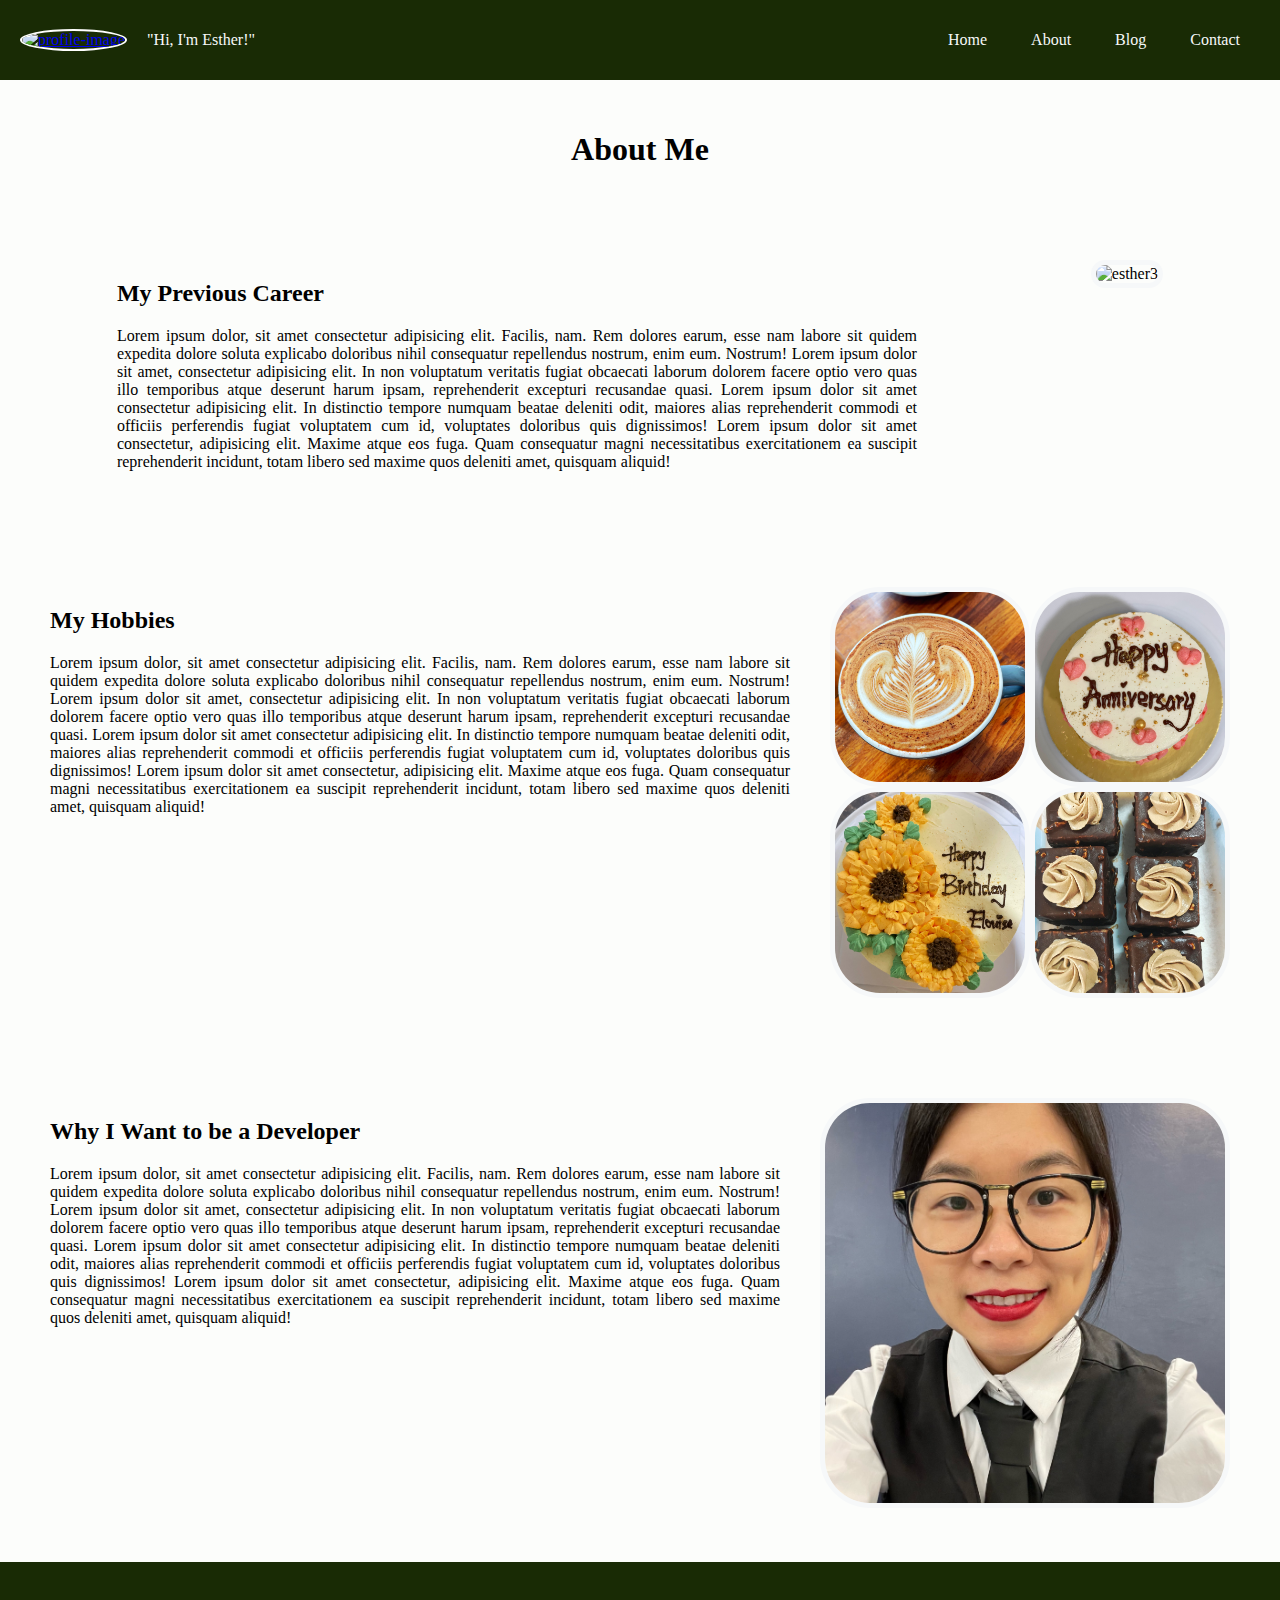
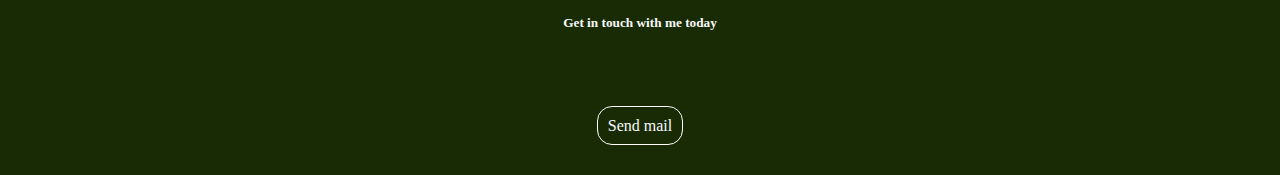
==== pages/about.html @ d545b98c "first commit" ====
<!DOCTYPE html>
<html lang="en">
    <head>
        <meta charset="UTF-8">
        <meta name="viewport" content="width=device-width, initial-scale=1.0">
        <link href="https://cdn.jsdelivr.net/npm/bootstrap@5.2.3/dist/css/bootstrap.min.css" rel="stylesheet" integrity="sha384-rbsA2VBKQhggwzxH7pPCaAqO46MgnOM80zW1RWuH61DGLwZJEdK2Kadq2F9CUG65" crossorigin="anonymous">
        <script src="https://cdn.jsdelivr.net/npm/bootstrap@5.2.3/dist/js/bootstrap.bundle.min.js" integrity="sha384-kenU1KFdBIe4zVF0s0G1M5b4hcpxyD9F7jL+jjXkk+Q2h455rYXK/7HAuoJl+0I4" crossorigin="anonymous"></script>
        <link href="../styles/pages/about.css" rel="stylesheet">
            <!-- Link for fontawesome -->
        <link
        rel="stylesheet"
        href="https://cdnjs.cloudflare.com/ajax/libs/font-awesome/6.4.2/css/all.min.css"
        integrity="sha512-z3gLpd7yknf1YoNbCzqRKc4qyor8gaKU1qmn+CShxbuBusANI9QpRohGBreCFkKxLhei6S9CQXFEbbKuqLg0DA=="
        crossorigin="anonymous"
        referrerpolicy="no-referrer"
        />
        <title>My Portfolio</title>
        <script>
            function toggleNavMenu() {   
                var e = document.getElementById("nav-buttons-root");
                if (e.className === "nav-buttons-root") {
                    e.className = "nav-buttons-root-hide";
                } else {
                    e.className = "nav-buttons-root";
                }
            }  
        </script>
    </head>

    <body>
        <!-- Page Header -->
        <header class="header-root">

            <!-- Graphical Component: Profile image with welcome message -->
            <section class="profile-message">
                <a href="../pages/about.html">
                    <img alt="profile-image" src="../images/esther.JPG" width="auto" height="100%">
                </a>
                <label>
                    "Hi, I'm Esther!"
                </label>
            </section>

            <!-- Text Component: Responsive navigation menu -->
            <nav>
                <div id="nav-buttons-root" class="nav-buttons-root-hide">
                    <a class="nav-button" href="../index.html">Home</a>
                    <a class="nav-button" href="../pages/about.html">About</a>
                    <a class="nav-button" href="../pages/blog.html">Blog</a>
                    <a class="nav-button" href="../pages/contact.html">Contact</a>
                </div>
                <a class="nav-icon" onclick="toggleNavMenu()">
                    <i class="fa fa-bars"></i>
                </a>
            </nav>

        </header>

        <!-- Page Content -->
        <main>   
            <section>
                <div class="heading">
                    <h1>About Me</h1>
                </div>
                <div class="about">

                    <!-- Text Component: Article with Header -->
                    <article>
                        <h2>
                            My Previous Career
                        </h2>
                        <p>
                            Lorem ipsum dolor, sit amet consectetur adipisicing
                            elit. Facilis, nam. Rem dolores earum, esse nam labore
                            sit quidem expedita dolore soluta explicabo doloribus
                            nihil consequatur repellendus nostrum, enim eum.
                            Nostrum! Lorem ipsum dolor sit amet, consectetur
                            adipisicing elit. In non voluptatum veritatis fugiat
                            obcaecati laborum dolorem facere optio vero quas illo
                            temporibus atque deserunt harum ipsam, reprehenderit
                            excepturi recusandae quasi. Lorem ipsum dolor sit amet
                            consectetur adipisicing elit. In distinctio tempore
                            numquam beatae deleniti odit, maiores alias
                            reprehenderit commodi et officiis perferendis fugiat
                            voluptatem cum id, voluptates doloribus quis
                            dignissimos! Lorem ipsum dolor sit amet consectetur,
                            adipisicing elit. Maxime atque eos fuga. Quam
                            consequatur magni necessitatibus exercitationem ea
                            suscipit reprehenderit incidunt, totam libero sed maxime
                            quos deleniti amet, quisquam aliquid!
                        </p>
                    </article>

                    <!-- side image -->
                    <aside>
                        <img src="../images/Esther3.jpg" alt="esther3"/>
                    </aside>
                </div>
                <div class="about">

                    <!-- Text Component: Article with Header -->
                    <article>
                        <h2>
                            My Hobbies
                        </h2>
                        <p>
                            Lorem ipsum dolor, sit amet consectetur adipisicing
                            elit. Facilis, nam. Rem dolores earum, esse nam labore
                            sit quidem expedita dolore soluta explicabo doloribus
                            nihil consequatur repellendus nostrum, enim eum.
                            Nostrum! Lorem ipsum dolor sit amet, consectetur
                            adipisicing elit. In non voluptatum veritatis fugiat
                            obcaecati laborum dolorem facere optio vero quas illo
                            temporibus atque deserunt harum ipsam, reprehenderit
                            excepturi recusandae quasi. Lorem ipsum dolor sit amet
                            consectetur adipisicing elit. In distinctio tempore
                            numquam beatae deleniti odit, maiores alias
                            reprehenderit commodi et officiis perferendis fugiat
                            voluptatem cum id, voluptates doloribus quis
                            dignissimos! Lorem ipsum dolor sit amet consectetur,
                            adipisicing elit. Maxime atque eos fuga. Quam
                            consequatur magni necessitatibus exercitationem ea
                            suscipit reprehenderit incidunt, totam libero sed maxime
                            quos deleniti amet, quisquam aliquid!
                        </p>
                    </article>

                     <!--Graphical Component: Side Image Grid-->
                    <aside>
                        <div class="image-grid-4">
                            <div class="image-grid-row">
                                <img src="../images/coffee.jpg" alt="coffee"/>
                                <img src="../images/anniversary.jpg" alt="anniversary"/>
                            </div>
                            <div class="image-grid-row">
                                <img src="../images/birthday.jpg" alt="birthday"/>
                                <img src="../images/cake.jpg" alt="cake"/>
                            </div>
                        </div>
                    </aside>
                </div>
                <div class="about">

                    <!-- Text Component: Article with Header -->
                    <article>
                        <h2>
                            Why I Want to be a Developer
                        </h2>
                        <p>
                            Lorem ipsum dolor, sit amet consectetur adipisicing
                            elit. Facilis, nam. Rem dolores earum, esse nam labore
                            sit quidem expedita dolore soluta explicabo doloribus
                            nihil consequatur repellendus nostrum, enim eum.
                            Nostrum! Lorem ipsum dolor sit amet, consectetur
                            adipisicing elit. In non voluptatum veritatis fugiat
                            obcaecati laborum dolorem facere optio vero quas illo
                            temporibus atque deserunt harum ipsam, reprehenderit
                            excepturi recusandae quasi. Lorem ipsum dolor sit amet
                            consectetur adipisicing elit. In distinctio tempore
                            numquam beatae deleniti odit, maiores alias
                            reprehenderit commodi et officiis perferendis fugiat
                            voluptatem cum id, voluptates doloribus quis
                            dignissimos! Lorem ipsum dolor sit amet consectetur,
                            adipisicing elit. Maxime atque eos fuga. Quam
                            consequatur magni necessitatibus exercitationem ea
                            suscipit reprehenderit incidunt, totam libero sed maxime
                            quos deleniti amet, quisquam aliquid!
                        </p>
                    </article>

                     <!-- Side image -->
                    <aside>
                        <img src="../images/Esther2.jpg" alt="esther2"/>
                    </aside>
                </div>
            </section>
        </main>
        
        <!-- Page Footer -->
        <footer>

            <!-- Graphical Component: Contact me through social media -->
            <section class="social-media">
                <h5>Get in touch with me today</h5>
                <div class="social-contacts-container">
                    <a href="https://www.facebook.com" target="_blank">
                        <i class="fa-brands fa-facebook"></i>
                    </a>
                    <a href="https://www.github.com" target="_blank">
                        <i class="fa-brands fa-github"></i>
                    </a>
                    <a href="https://www.linkedin.com" target="_blank">
                        <i class="fa-brands fa-linkedin"></i>
                    </a>
                </div>
            </section>

            <!-- Text Component: Send mail button -->
            <section class="footer-contact">
                <a href="mailto: 15076@coderacademy.edu.au">
                    Send mail
                    <i class="fa-regular fa-paper-plane"></i>              
                </a>
            </section>
        </footer>
    </body>
</html>
---- styles/pages/about.css ----
.header-root {
  color: rgb(246, 248, 249);
  background: rgb(25, 43, 5);
  display: flex;
  justify-content: space-between;
  align-items: center;
  overflow: hidden;
  height: 80px;
  padding: 0px 20px 0px 20px;
}
.header-root .profile-message {
  display: flex;
  justify-content: center;
}
.header-root .profile-message img {
  border: 2px solid white;
  border-radius: 100%;
  height: 50px;
  width: 50px;
}
.header-root .profile-message img:hover {
  transform: scale(1.2);
  border: 2px solid pink;
  cursor: pointer;
}
.header-root .profile-message label {
  padding-left: 20px;
  display: flex;
  align-items: center;
}
.header-root nav .nav-button {
  all: unset;
  padding: 20px 20px 20px 20px;
}
.header-root nav .nav-button:hover {
  color: pink;
  cursor: pointer;
}
.header-root nav .nav-icon {
  display: none;
}
@media only screen and (max-width: 1080px) {
  .header-root nav .nav-icon {
    display: block;
    margin: 0px 10px 0px 0px;
    font-size: 40px;
    color: rgb(246, 248, 249);
  }
  .header-root nav .nav-icon:hover {
    cursor: pointer;
    color: pink;
  }
  .header-root nav .nav-buttons-root {
    background-color: rgb(244, 250, 244);
    color: rgb(25, 43, 5);
    position: absolute;
    right: 30px;
    top: 90px;
    display: flex;
    flex-direction: column;
    width: 60%;
    max-width: 200px;
    border: 2px solid rgb(25, 43, 5);
    border-radius: 5px;
  }
  .header-root nav .nav-buttons-root-hide {
    display: none;
  }
}

footer {
  background-color: rgb(25, 43, 5);
  color: rgb(246, 248, 249);
  padding: 30px 10px 40px 10px;
  text-align: center;
  display: flex;
  flex-direction: column;
  align-items: center;
}
footer .social-media {
  display: flex;
  flex-direction: column;
  margin-bottom: 30px;
}
footer .social-media a {
  all: unset;
  cursor: default;
}
footer .social-media a i {
  color: rgb(246, 248, 249);
  font-size: 30px;
  padding: 10px;
  margin: 10px;
  cursor: pointer;
}
footer .footer-contact a {
  all: unset;
  border: 1px solid white;
  padding: 10px;
  color: rgb(246, 248, 249);
  text-decoration: none;
  border-radius: 15px;
  cursor: pointer;
}
footer .footer-contact a i {
  color: rgb(246, 248, 249);
  font-size: 15px;
}
@media screen and (min-width: 1080px) {
  footer footer .social-media {
    width: 40%;
    margin-left: auto;
    margin-right: auto;
  }
}

body {
  margin: 0;
  background-color: rgb(252, 253, 251);
  min-height: 100vh;
  display: flex;
  flex-direction: column;
  justify-content: space-between;
}

main {
  flex-wrap: wrap;
}
main section {
  display: flex;
  flex-direction: column;
}
main section .heading {
  display: flex;
  justify-content: center;
  padding: 30px 0px 20px 0px;
  text-align: center;
  margin: 0;
}
main section .about {
  display: flex;
  justify-content: space-around;
  text-align: left;
  padding: 50px;
}
@media screen and (max-width: 1080px) {
  main section .about {
    flex-direction: column;
    align-items: center;
    text-align: center;
    padding: 0px 30px 80px 30px;
  }
}
main section .about article {
  max-width: 800px;
  text-align: justify;
  padding: 0px 40px 0px 0px;
}
@media screen and (max-width: 1080px) {
  main section .about article {
    flex-direction: column;
    align-items: center;
    text-align: justify;
    -moz-text-align-last: center;
         text-align-last: center;
    padding: 0px;
  }
  main section .about article h2 {
    text-align: center;
  }
}
main section .about aside img {
  max-width: 400px;
  width: 90vw;
  border: 5px solid rgb(246, 248, 249);
  border-radius: 50px;
  overflow: hidden;
}
main section .about aside .image-grid-4 {
  max-width: 400px;
  width: 90vw;
}
main section .about aside .image-grid-4 img {
  border: 5px solid rgb(246, 248, 249);
  border-radius: 50px;
  overflow: hidden;
}
main section .about aside .image-grid-row {
  display: flex;
}/*# sourceMappingURL=about.css.map */
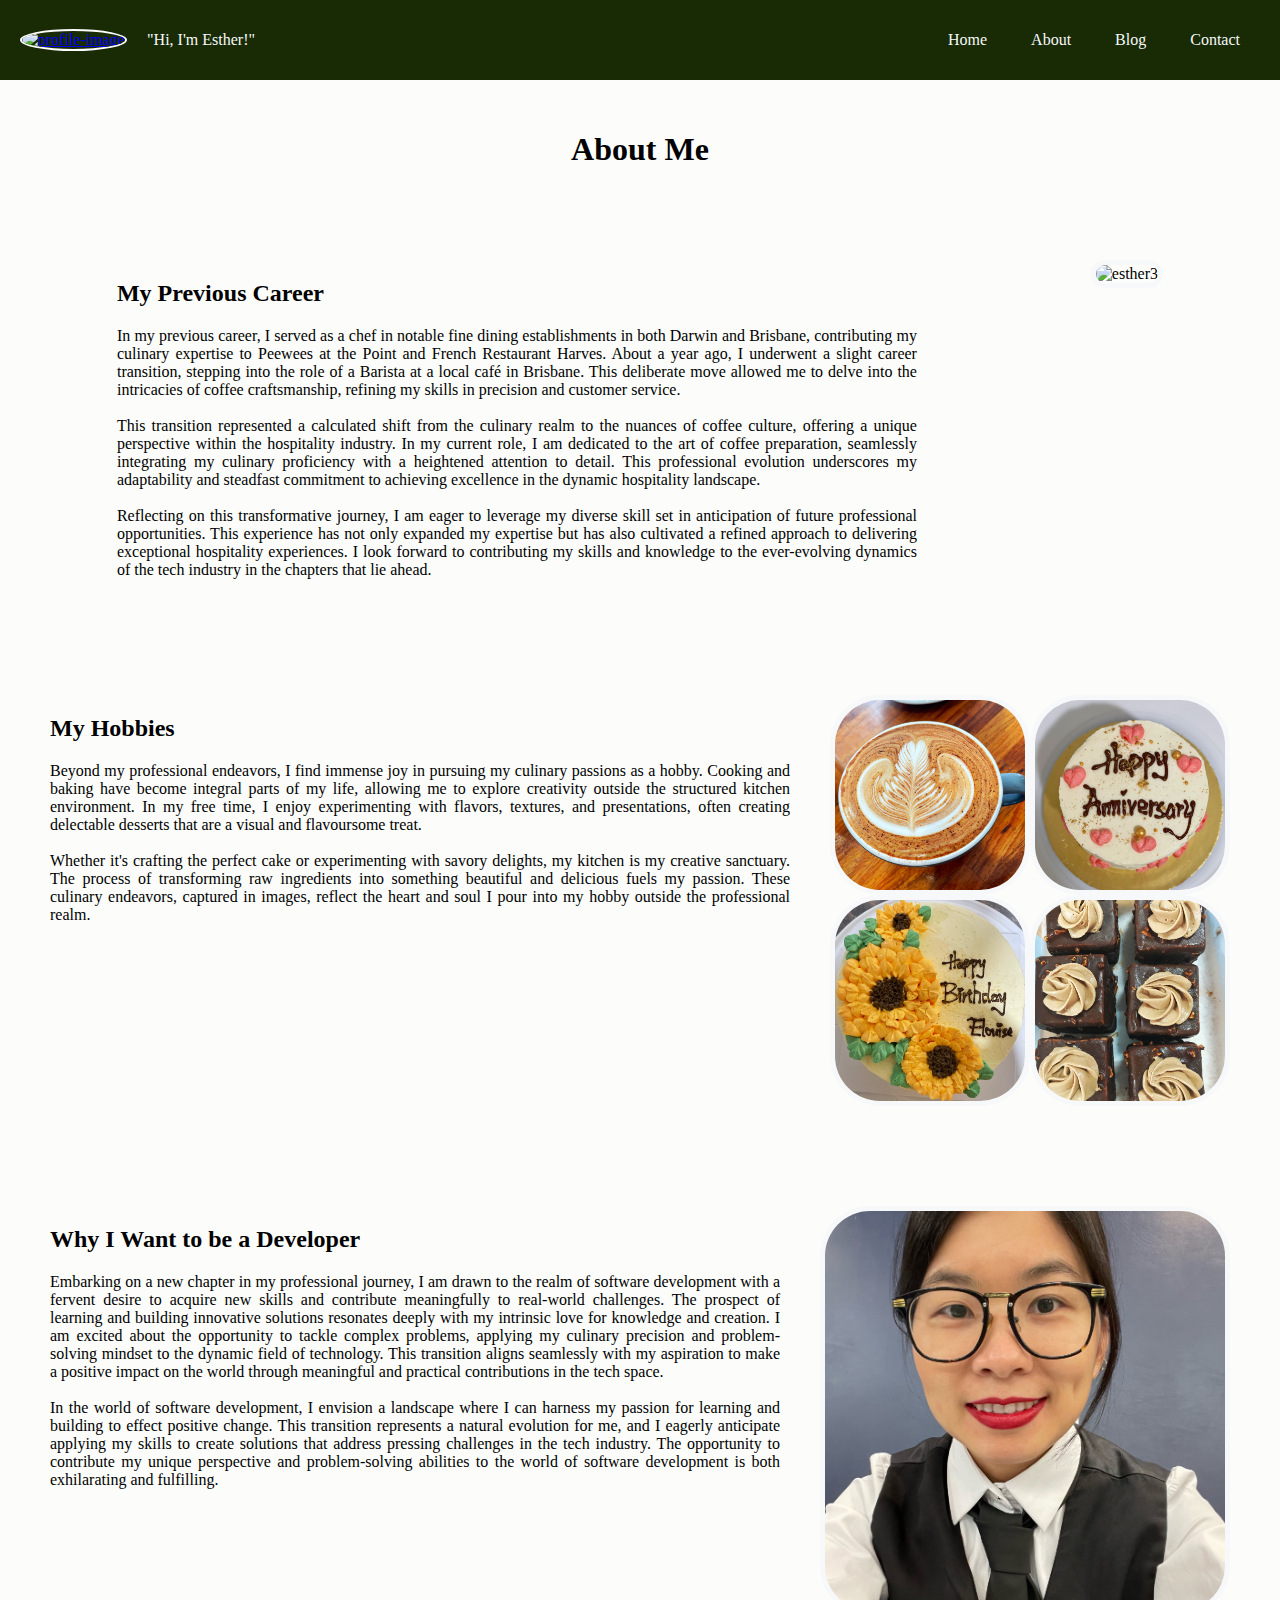
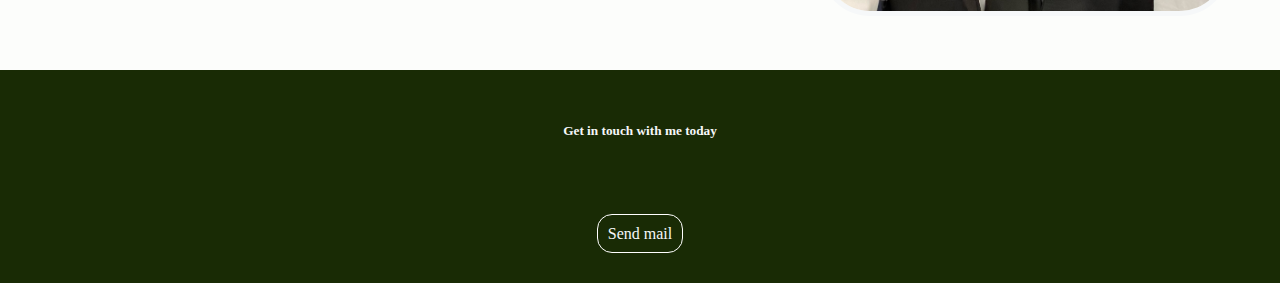
==== commit b54ba010: "updated" ====
--- a/pages/about.html
+++ b/pages/about.html
@@ -70,24 +70,27 @@
                             My Previous Career
                         </h2>
                         <p>
-                            Lorem ipsum dolor, sit amet consectetur adipisicing
-                            elit. Facilis, nam. Rem dolores earum, esse nam labore
-                            sit quidem expedita dolore soluta explicabo doloribus
-                            nihil consequatur repellendus nostrum, enim eum.
-                            Nostrum! Lorem ipsum dolor sit amet, consectetur
-                            adipisicing elit. In non voluptatum veritatis fugiat
-                            obcaecati laborum dolorem facere optio vero quas illo
-                            temporibus atque deserunt harum ipsam, reprehenderit
-                            excepturi recusandae quasi. Lorem ipsum dolor sit amet
-                            consectetur adipisicing elit. In distinctio tempore
-                            numquam beatae deleniti odit, maiores alias
-                            reprehenderit commodi et officiis perferendis fugiat
-                            voluptatem cum id, voluptates doloribus quis
-                            dignissimos! Lorem ipsum dolor sit amet consectetur,
-                            adipisicing elit. Maxime atque eos fuga. Quam
-                            consequatur magni necessitatibus exercitationem ea
-                            suscipit reprehenderit incidunt, totam libero sed maxime
-                            quos deleniti amet, quisquam aliquid!
+                            In my previous career, I served as a chef in notable fine dining establishments in both 
+                            Darwin and Brisbane, contributing my culinary expertise to Peewees at the Point 
+                            and French Restaurant Harves. About a year ago, I underwent a slight career transition, 
+                            stepping into the role of a Barista at a local café in Brisbane. This deliberate move allowed 
+                            me to delve into the intricacies of coffee craftsmanship, refining my skills in precision and 
+                            customer service.
+                            <br>
+                            <br>
+                            This transition represented a calculated shift from the culinary realm to the nuances of 
+                            coffee culture, offering a unique perspective within the hospitality industry. In my current 
+                            role, I am dedicated to the art of coffee preparation, seamlessly integrating my culinary 
+                            proficiency with a heightened attention to detail. This professional evolution underscores 
+                            my adaptability and steadfast commitment to achieving excellence in the dynamic hospitality 
+                            landscape.
+                            <br>
+                            <br>
+                            Reflecting on this transformative journey, I am eager to leverage my diverse skill set in 
+                            anticipation of future professional opportunities. This experience has not only expanded my 
+                            expertise but has also cultivated a refined approach to delivering exceptional hospitality 
+                            experiences. I look forward to contributing my skills and knowledge to the ever-evolving 
+                            dynamics of the tech industry in the chapters that lie ahead.
                         </p>
                     </article>
 
@@ -104,24 +107,18 @@
                             My Hobbies
                         </h2>
                         <p>
-                            Lorem ipsum dolor, sit amet consectetur adipisicing
-                            elit. Facilis, nam. Rem dolores earum, esse nam labore
-                            sit quidem expedita dolore soluta explicabo doloribus
-                            nihil consequatur repellendus nostrum, enim eum.
-                            Nostrum! Lorem ipsum dolor sit amet, consectetur
-                            adipisicing elit. In non voluptatum veritatis fugiat
-                            obcaecati laborum dolorem facere optio vero quas illo
-                            temporibus atque deserunt harum ipsam, reprehenderit
-                            excepturi recusandae quasi. Lorem ipsum dolor sit amet
-                            consectetur adipisicing elit. In distinctio tempore
-                            numquam beatae deleniti odit, maiores alias
-                            reprehenderit commodi et officiis perferendis fugiat
-                            voluptatem cum id, voluptates doloribus quis
-                            dignissimos! Lorem ipsum dolor sit amet consectetur,
-                            adipisicing elit. Maxime atque eos fuga. Quam
-                            consequatur magni necessitatibus exercitationem ea
-                            suscipit reprehenderit incidunt, totam libero sed maxime
-                            quos deleniti amet, quisquam aliquid!
+                            Beyond my professional endeavors, I find immense joy in pursuing my culinary 
+                            passions as a hobby. Cooking and baking have become integral parts of my life, 
+                            allowing me to explore creativity outside the structured kitchen environment. 
+                            In my free time, I enjoy experimenting with flavors, textures, and presentations, 
+                            often creating delectable desserts that are a visual and flavoursome treat. 
+                            <br>
+                            <br>
+                            Whether it's crafting the perfect cake or experimenting with savory delights, 
+                            my kitchen is my creative sanctuary. The process of transforming raw ingredients 
+                            into something beautiful and delicious fuels my passion. These culinary endeavors, 
+                            captured in images, reflect the heart and soul I pour into my hobby outside the 
+                            professional realm.
                         </p>
                     </article>
 
@@ -147,24 +144,22 @@
                             Why I Want to be a Developer
                         </h2>
                         <p>
-                            Lorem ipsum dolor, sit amet consectetur adipisicing
-                            elit. Facilis, nam. Rem dolores earum, esse nam labore
-                            sit quidem expedita dolore soluta explicabo doloribus
-                            nihil consequatur repellendus nostrum, enim eum.
-                            Nostrum! Lorem ipsum dolor sit amet, consectetur
-                            adipisicing elit. In non voluptatum veritatis fugiat
-                            obcaecati laborum dolorem facere optio vero quas illo
-                            temporibus atque deserunt harum ipsam, reprehenderit
-                            excepturi recusandae quasi. Lorem ipsum dolor sit amet
-                            consectetur adipisicing elit. In distinctio tempore
-                            numquam beatae deleniti odit, maiores alias
-                            reprehenderit commodi et officiis perferendis fugiat
-                            voluptatem cum id, voluptates doloribus quis
-                            dignissimos! Lorem ipsum dolor sit amet consectetur,
-                            adipisicing elit. Maxime atque eos fuga. Quam
-                            consequatur magni necessitatibus exercitationem ea
-                            suscipit reprehenderit incidunt, totam libero sed maxime
-                            quos deleniti amet, quisquam aliquid!
+                            Embarking on a new chapter in my professional journey, I am drawn to the realm of 
+                            software development with a fervent desire to acquire new skills and contribute 
+                            meaningfully to real-world challenges. The prospect of learning and building 
+                            innovative solutions resonates deeply with my intrinsic love for knowledge and 
+                            creation. I am excited about the opportunity to tackle complex problems, applying 
+                            my culinary precision and problem-solving mindset to the dynamic field of technology. 
+                            This transition aligns seamlessly with my aspiration to make a positive impact on the 
+                            world through meaningful and practical contributions in the tech space.
+                            <br>
+                            <br>
+                            In the world of software development, I envision a landscape where I can harness my 
+                            passion for learning and building to effect positive change. This transition represents 
+                            a natural evolution for me, and I eagerly anticipate applying my skills to create 
+                            solutions that address pressing challenges in the tech industry. The opportunity to 
+                            contribute my unique perspective and problem-solving abilities to the world of software 
+                            development is both exhilarating and fulfilling.
                         </p>
                     </article>
 
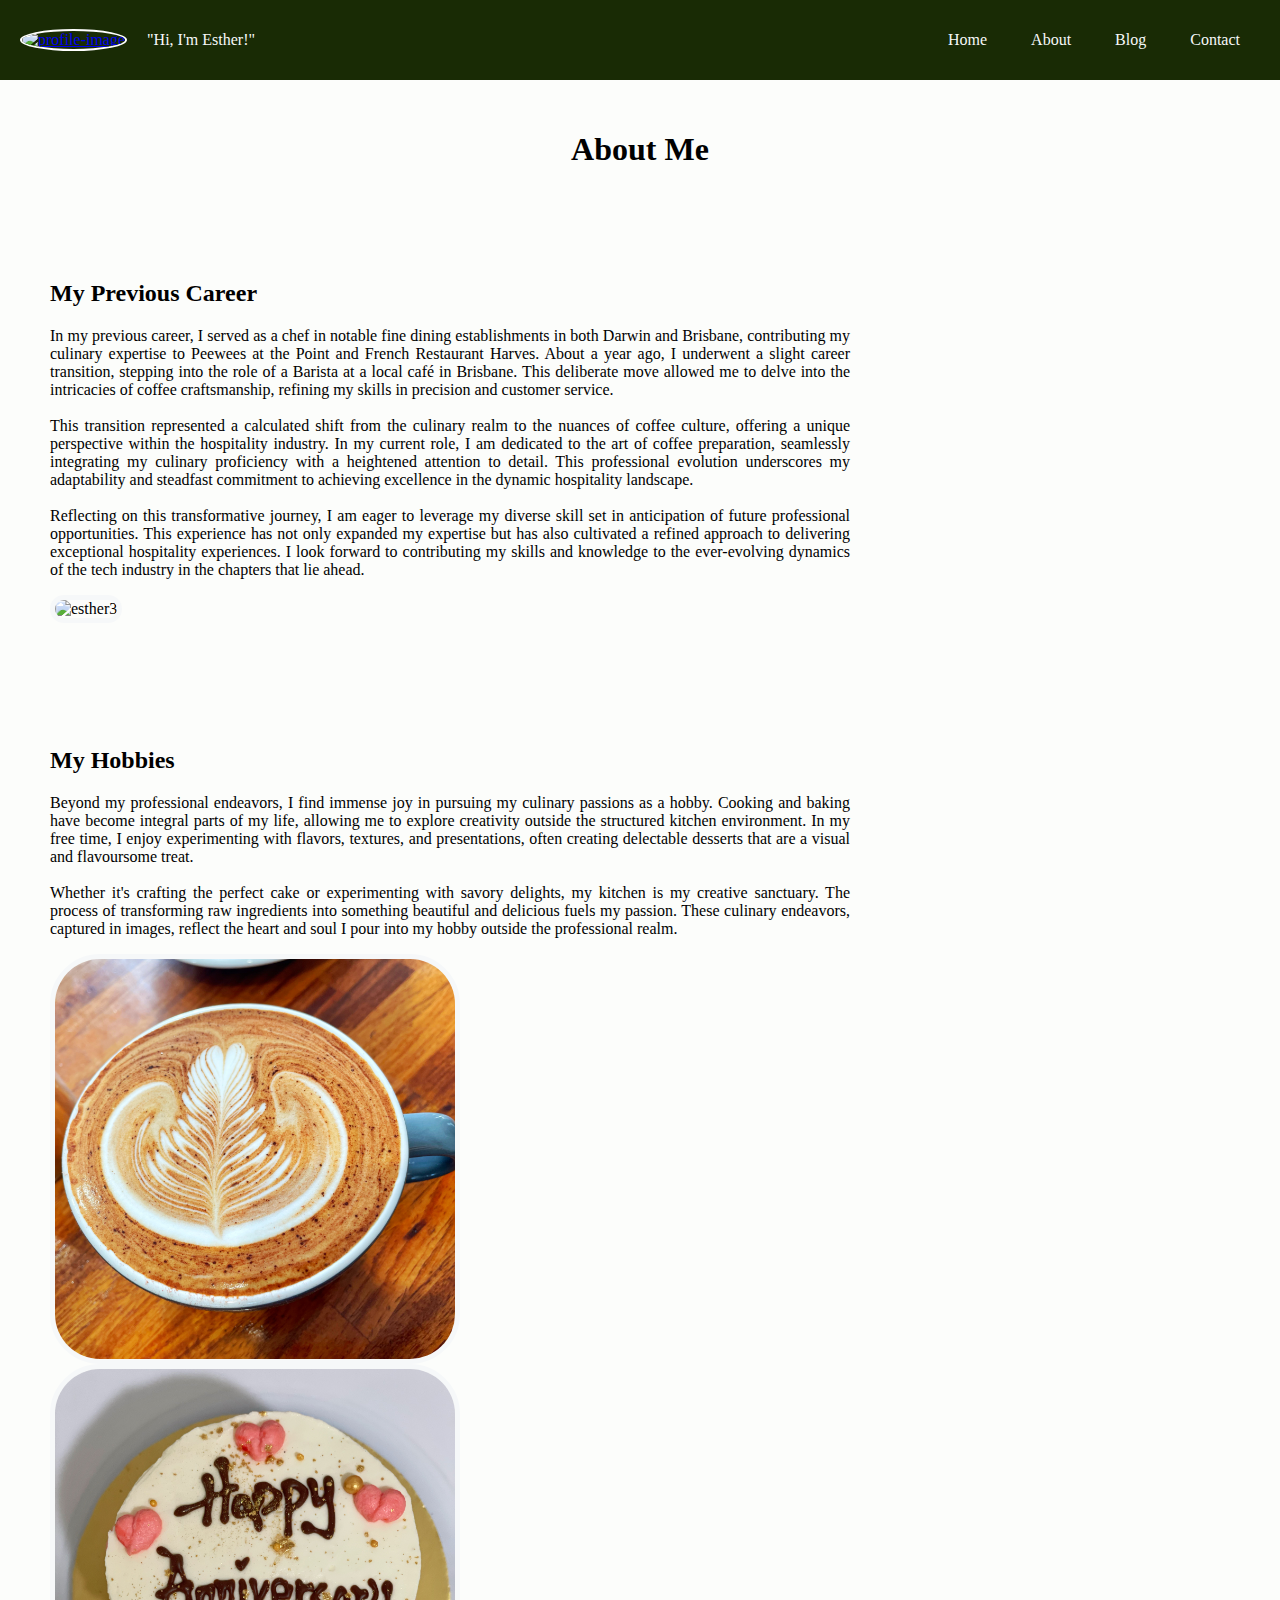
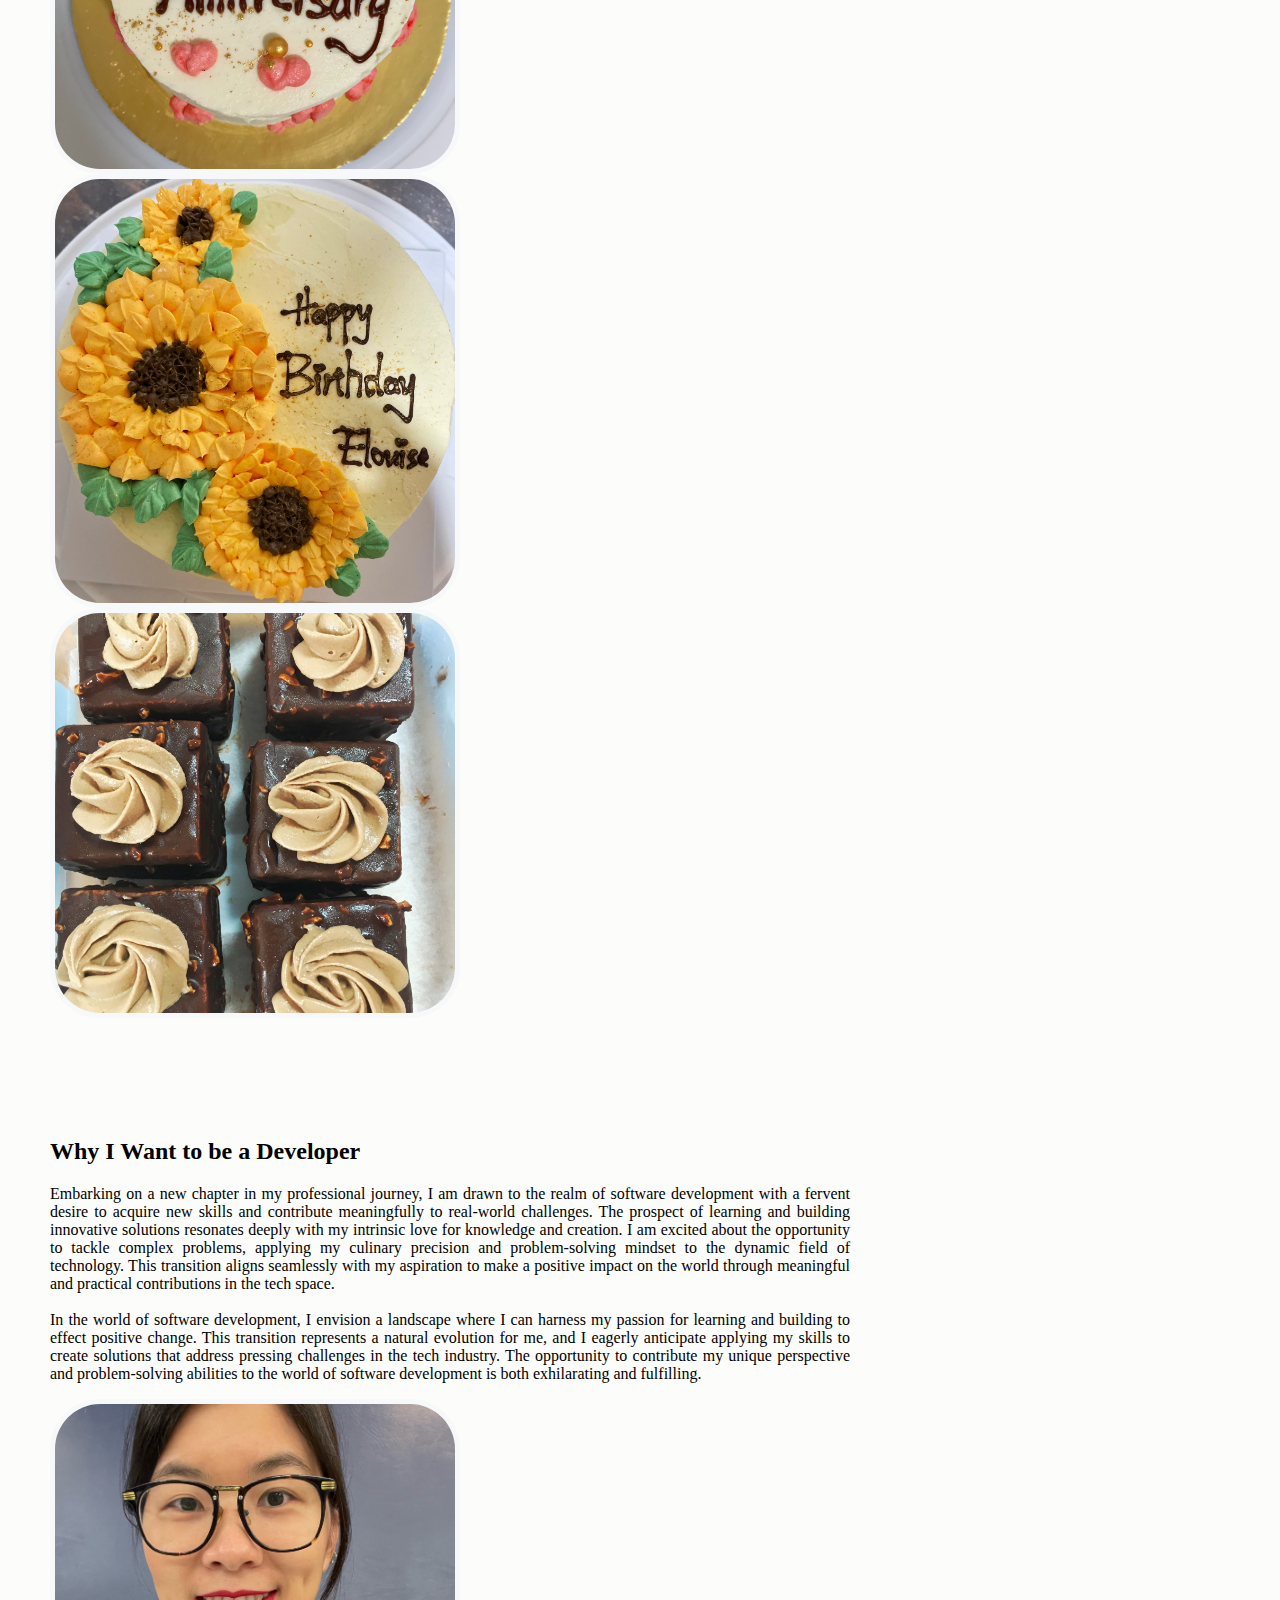
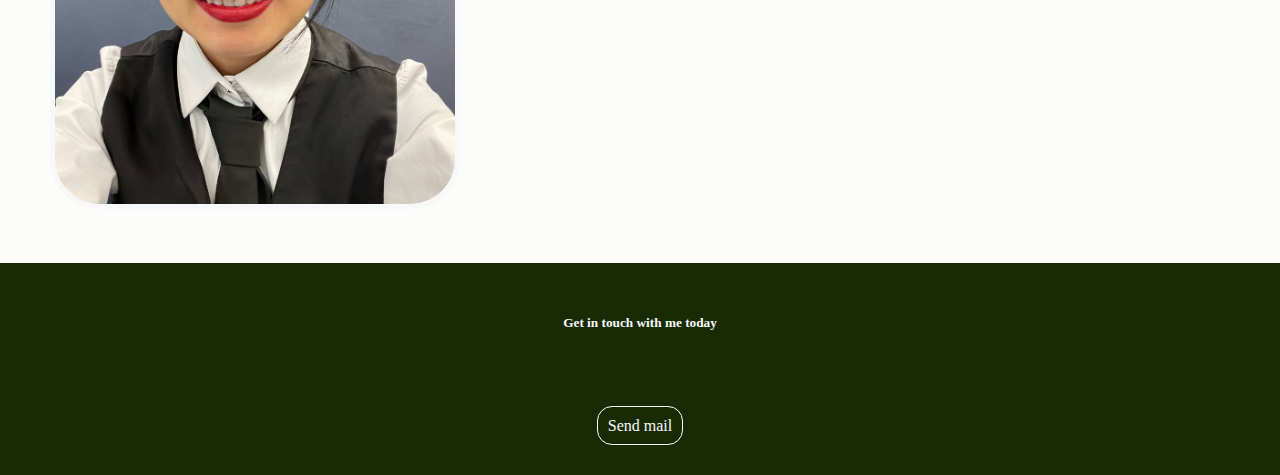
==== commit 0bd2e942: "updated" ====
--- a/pages/about.html
+++ b/pages/about.html
@@ -43,12 +43,12 @@
 
             <!-- Text Component: Responsive navigation menu -->
             <nav>
-                <div id="nav-buttons-root" class="nav-buttons-root-hide">
+                <section id="nav-buttons-root" class="nav-buttons-root-hide">
                     <a class="nav-button" href="../index.html">Home</a>
                     <a class="nav-button" href="../pages/about.html">About</a>
                     <a class="nav-button" href="../pages/blog.html">Blog</a>
                     <a class="nav-button" href="../pages/contact.html">Contact</a>
-                </div>
+                </section>
                 <a class="nav-icon" onclick="toggleNavMenu()">
                     <i class="fa fa-bars"></i>
                 </a>
@@ -59,10 +59,10 @@
         <!-- Page Content -->
         <main>   
             <section>
-                <div class="heading">
+                <section class="heading">
                     <h1>About Me</h1>
-                </div>
-                <div class="about">
+                </section>
+                <section class="about">
 
                     <!-- Text Component: Article with Header -->
                     <article>
@@ -98,8 +98,8 @@
                     <aside>
                         <img src="../images/Esther3.jpg" alt="esther3"/>
                     </aside>
-                </div>
-                <div class="about">
+                </section>
+                <section class="about">
 
                     <!-- Text Component: Article with Header -->
                     <article>
@@ -124,19 +124,19 @@
 
                      <!--Graphical Component: Side Image Grid-->
                     <aside>
-                        <div class="image-grid-4">
-                            <div class="image-grid-row">
+                        <section class="image-grid-4">
+                            <section class="image-grid-row">
                                 <img src="../images/coffee.jpg" alt="coffee"/>
                                 <img src="../images/anniversary.jpg" alt="anniversary"/>
-                            </div>
-                            <div class="image-grid-row">
+                            </section>
+                            <section class="image-grid-row">
                                 <img src="../images/birthday.jpg" alt="birthday"/>
                                 <img src="../images/cake.jpg" alt="cake"/>
-                            </div>
-                        </div>
+                            </section>
+                        </section>
                     </aside>
-                </div>
-                <div class="about">
+                </section>
+                <section class="about">
 
                     <!-- Text Component: Article with Header -->
                     <article>
@@ -167,7 +167,7 @@
                     <aside>
                         <img src="../images/Esther2.jpg" alt="esther2"/>
                     </aside>
-                </div>
+                </section>
             </section>
         </main>
         
@@ -177,7 +177,7 @@
             <!-- Graphical Component: Contact me through social media -->
             <section class="social-media">
                 <h5>Get in touch with me today</h5>
-                <div class="social-contacts-container">
+                <section class="social-contacts-container">
                     <a href="https://www.facebook.com" target="_blank">
                         <i class="fa-brands fa-facebook"></i>
                     </a>
@@ -187,7 +187,7 @@
                     <a href="https://www.linkedin.com" target="_blank">
                         <i class="fa-brands fa-linkedin"></i>
                     </a>
-                </div>
+                </section>
             </section>
 
             <!-- Text Component: Send mail button -->
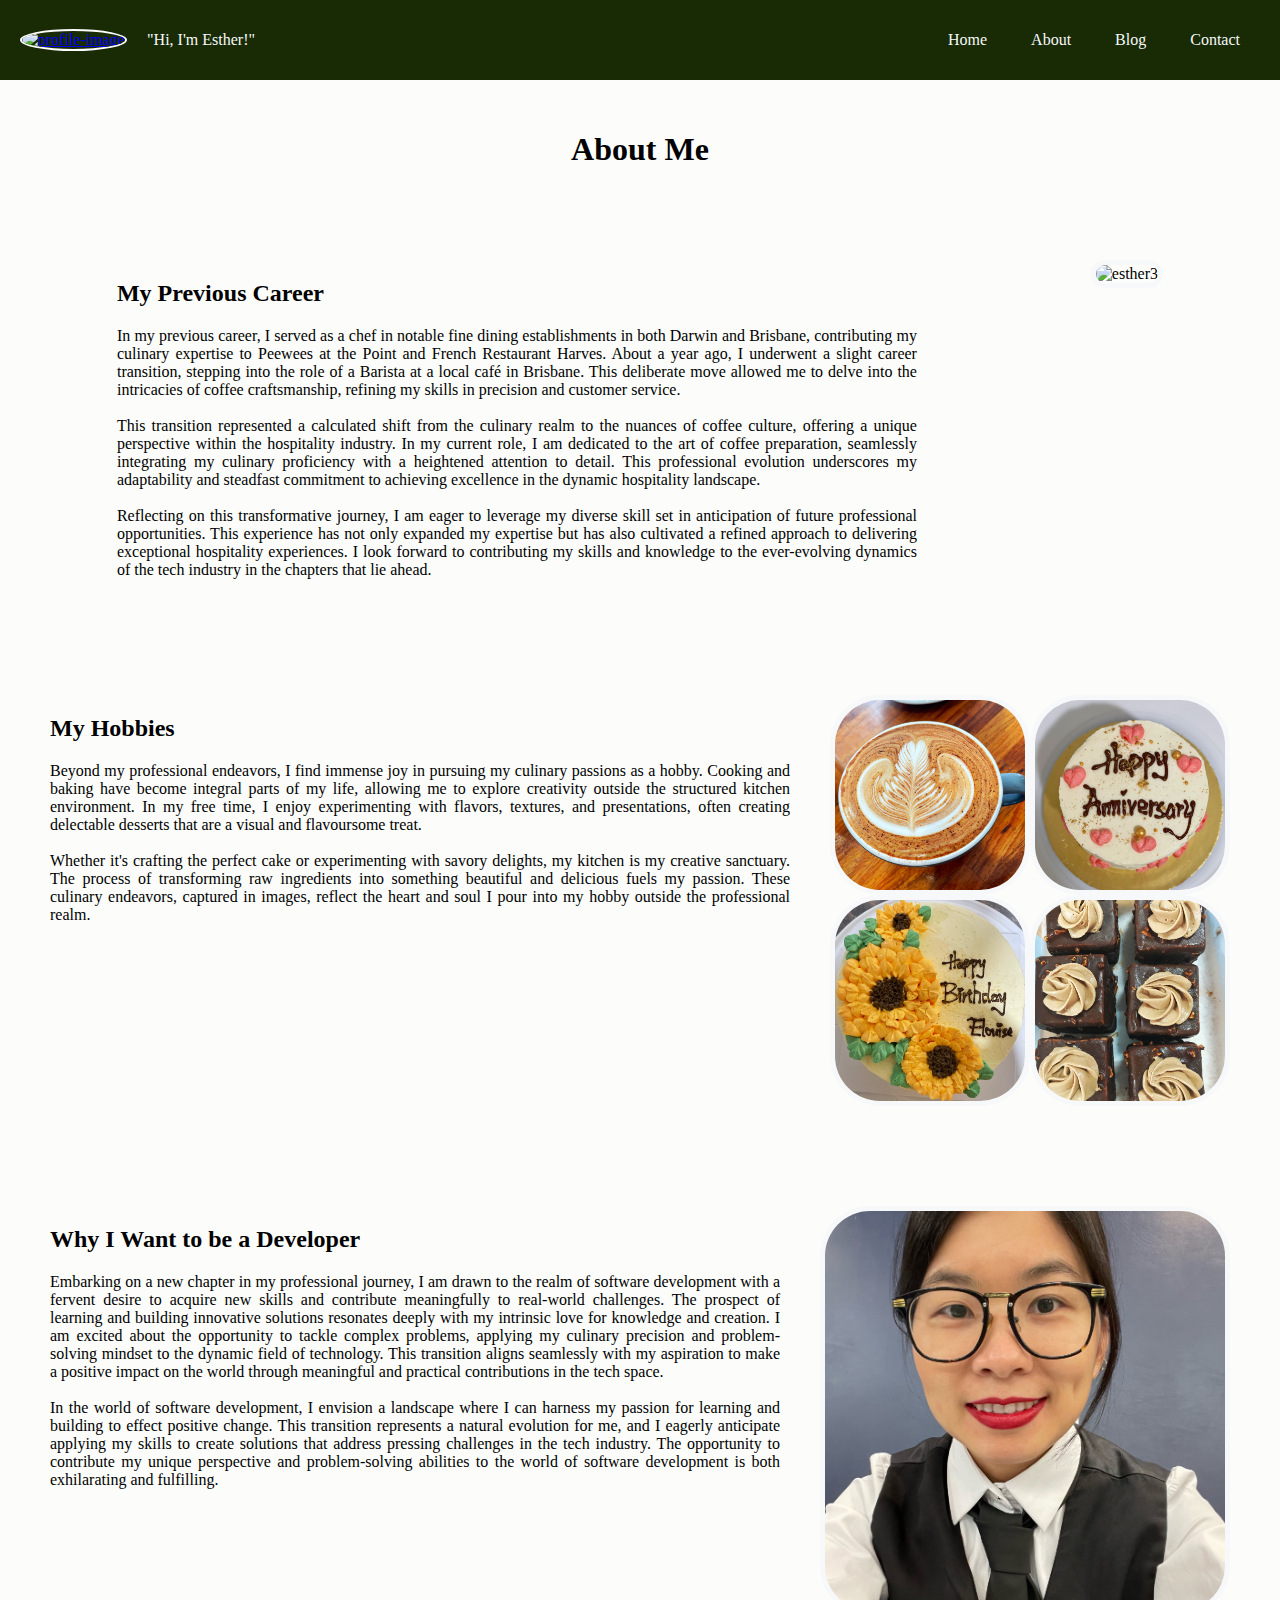
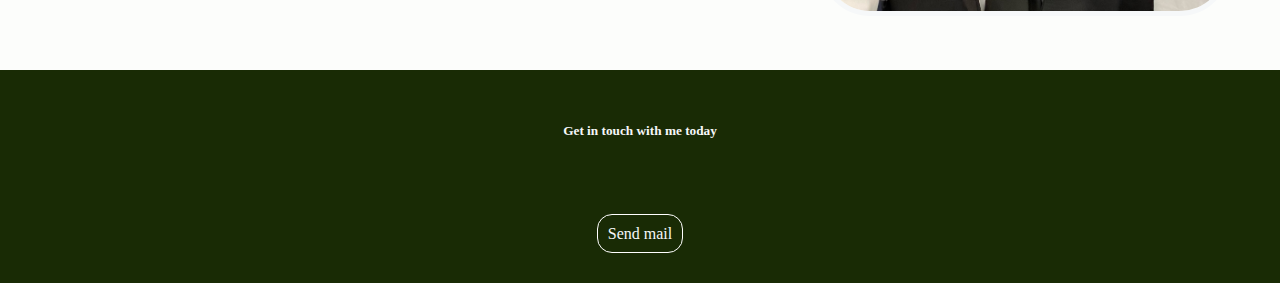
==== commit a0f4f565: "updated about page" ====
--- a/pages/about.html
+++ b/pages/about.html
@@ -58,7 +58,7 @@
 
         <!-- Page Content -->
         <main>   
-            <section>
+            <section class="box">
                 <section class="heading">
                     <h1>About Me</h1>
                 </section>
--- a/styles/pages/about.css
+++ b/styles/pages/about.css
@@ -126,38 +126,38 @@
 main {
   flex-wrap: wrap;
 }
-main section {
+main .box {
   display: flex;
   flex-direction: column;
 }
-main section .heading {
+main .box .heading {
   display: flex;
   justify-content: center;
   padding: 30px 0px 20px 0px;
   text-align: center;
   margin: 0;
 }
-main section .about {
+main .box .about {
   display: flex;
   justify-content: space-around;
   text-align: left;
   padding: 50px;
 }
 @media screen and (max-width: 1080px) {
-  main section .about {
+  main .box .about {
     flex-direction: column;
     align-items: center;
     text-align: center;
     padding: 0px 30px 80px 30px;
   }
 }
-main section .about article {
+main .box .about article {
   max-width: 800px;
   text-align: justify;
   padding: 0px 40px 0px 0px;
 }
 @media screen and (max-width: 1080px) {
-  main section .about article {
+  main .box .about article {
     flex-direction: column;
     align-items: center;
     text-align: justify;
@@ -165,26 +165,26 @@
          text-align-last: center;
     padding: 0px;
   }
-  main section .about article h2 {
+  main .box .about article h2 {
     text-align: center;
   }
 }
-main section .about aside img {
+main .box .about aside img {
   max-width: 400px;
   width: 90vw;
   border: 5px solid rgb(246, 248, 249);
   border-radius: 50px;
   overflow: hidden;
 }
-main section .about aside .image-grid-4 {
+main .box .about aside .image-grid-4 {
   max-width: 400px;
   width: 90vw;
 }
-main section .about aside .image-grid-4 img {
+main .box .about aside .image-grid-4 img {
   border: 5px solid rgb(246, 248, 249);
   border-radius: 50px;
   overflow: hidden;
 }
-main section .about aside .image-grid-row {
+main .box .about aside .image-grid-row {
   display: flex;
 }/*# sourceMappingURL=about.css.map */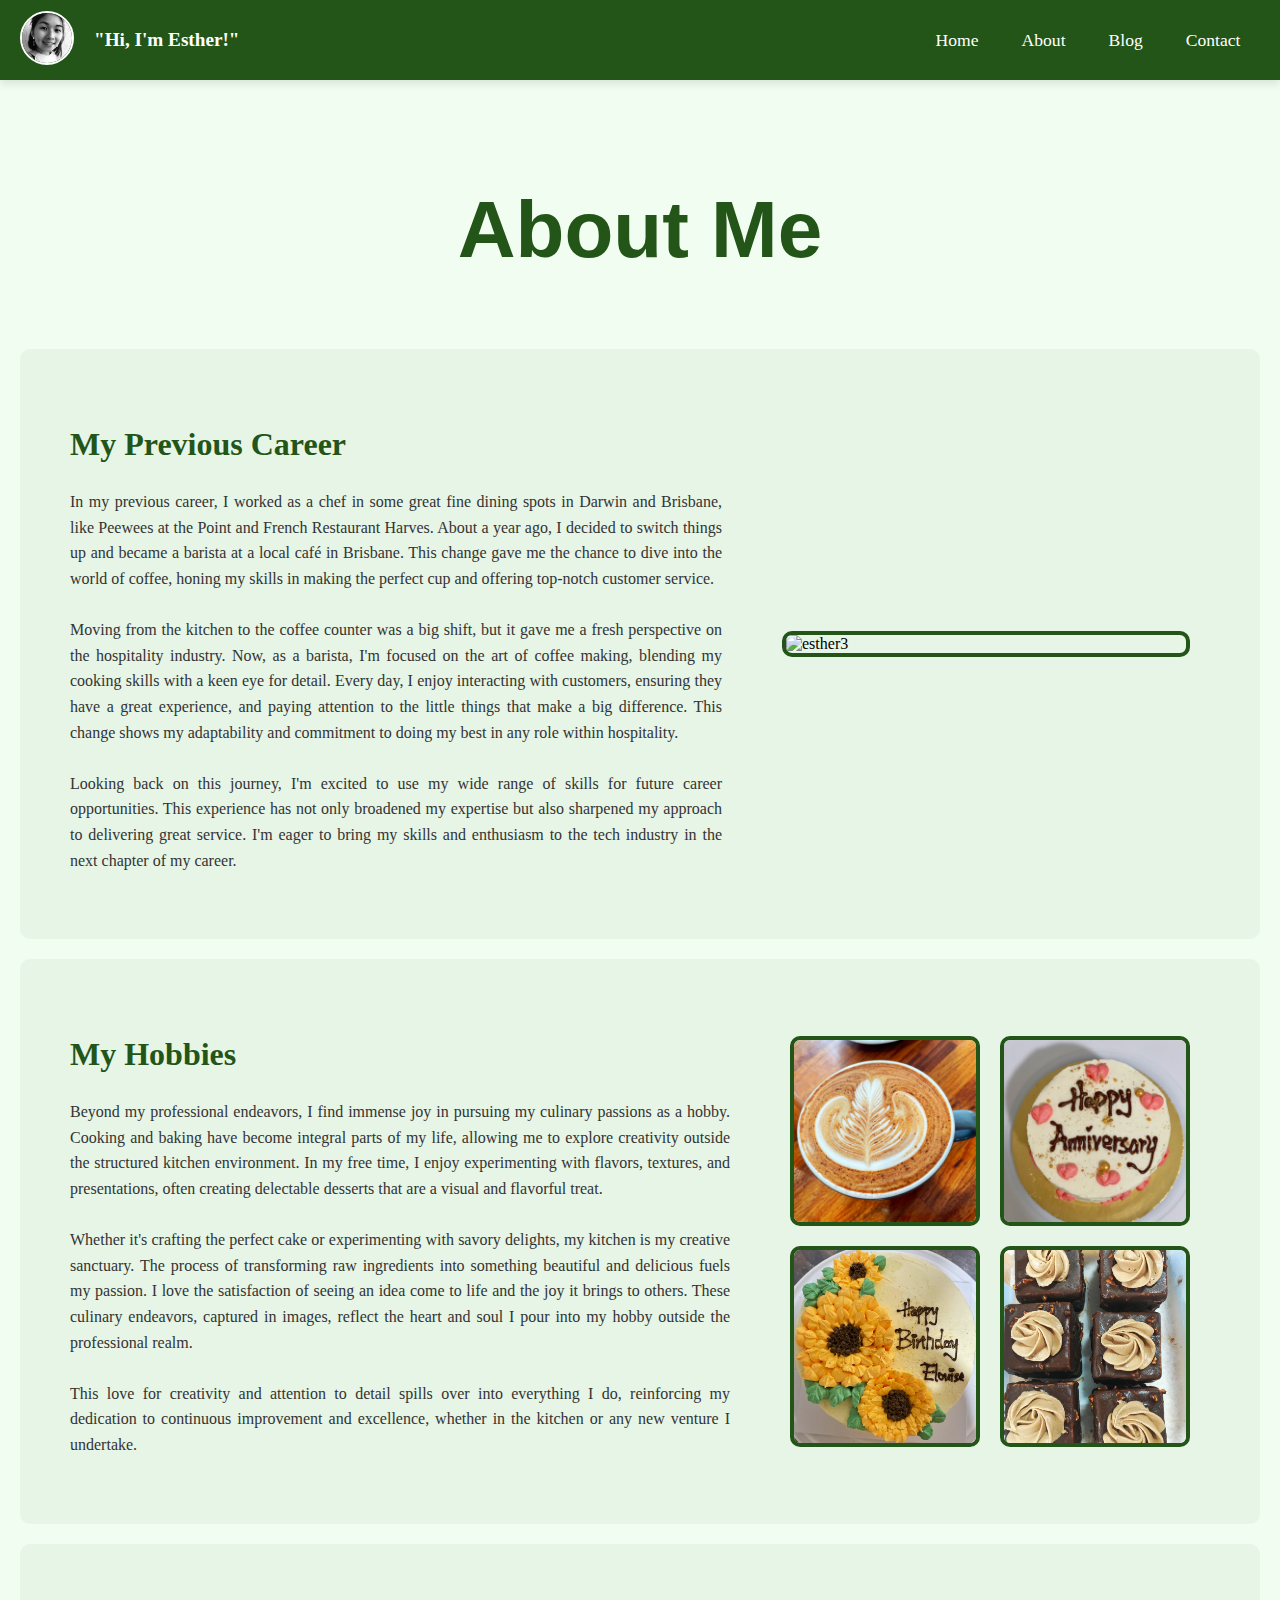
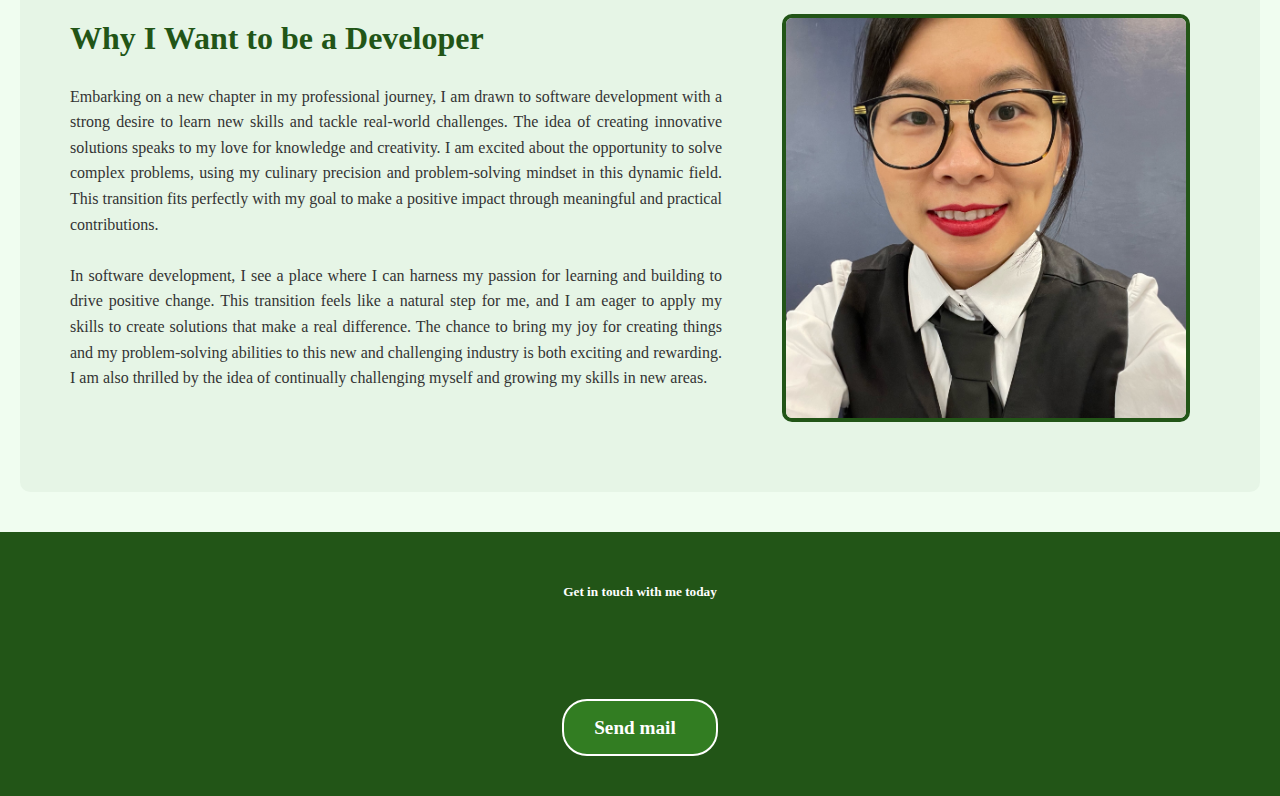
==== commit c60b22a8: "updated styling" ====
--- a/pages/about.html
+++ b/pages/about.html
@@ -30,17 +30,17 @@
     <body>
         <!-- Page Header -->
         <header class="header-root">
-
+    
             <!-- Graphical Component: Profile image with welcome message -->
             <section class="profile-message">
                 <a href="../pages/about.html">
-                    <img alt="profile-image" src="../images/esther.JPG" width="auto" height="100%">
+                    <img alt="profile-image" src="../images/esther_photo_bw.jpeg" width="auto" height="100%">
                 </a>
                 <label>
                     "Hi, I'm Esther!"
                 </label>
             </section>
-
+    
             <!-- Text Component: Responsive navigation menu -->
             <nav>
                 <section id="nav-buttons-root" class="nav-buttons-root-hide">
@@ -53,8 +53,8 @@
                     <i class="fa fa-bars"></i>
                 </a>
             </nav>
-
-        </header>
+    
+        </header>  
 
         <!-- Page Content -->
         <main>   
@@ -70,28 +70,24 @@
                             My Previous Career
                         </h2>
                         <p>
-                            In my previous career, I served as a chef in notable fine dining establishments in both 
-                            Darwin and Brisbane, contributing my culinary expertise to Peewees at the Point 
-                            and French Restaurant Harves. About a year ago, I underwent a slight career transition, 
-                            stepping into the role of a Barista at a local café in Brisbane. This deliberate move allowed 
-                            me to delve into the intricacies of coffee craftsmanship, refining my skills in precision and 
-                            customer service.
+                            In my previous career, I worked as a chef in some great fine dining spots in Darwin and Brisbane, like Peewees at the 
+                            Point and French Restaurant Harves. About a year ago, I decided to switch things up and became a barista at a local 
+                            café in Brisbane. This change gave me the chance to dive into the world of coffee, honing my skills in making the perfect 
+                            cup and offering top-notch customer service.
                             <br>
                             <br>
-                            This transition represented a calculated shift from the culinary realm to the nuances of 
-                            coffee culture, offering a unique perspective within the hospitality industry. In my current 
-                            role, I am dedicated to the art of coffee preparation, seamlessly integrating my culinary 
-                            proficiency with a heightened attention to detail. This professional evolution underscores 
-                            my adaptability and steadfast commitment to achieving excellence in the dynamic hospitality 
-                            landscape.
+                            Moving from the kitchen to the coffee counter was a big shift, but it gave me a fresh perspective on the hospitality 
+                            industry. Now, as a barista, I'm focused on the art of coffee making, blending my cooking skills with a keen eye for 
+                            detail. Every day, I enjoy interacting with customers, ensuring they have a great experience, and paying attention to 
+                            the little things that make a big difference. This change shows my adaptability and commitment to doing my best in any 
+                            role within hospitality.
                             <br>
                             <br>
-                            Reflecting on this transformative journey, I am eager to leverage my diverse skill set in 
-                            anticipation of future professional opportunities. This experience has not only expanded my 
-                            expertise but has also cultivated a refined approach to delivering exceptional hospitality 
-                            experiences. I look forward to contributing my skills and knowledge to the ever-evolving 
-                            dynamics of the tech industry in the chapters that lie ahead.
+                            Looking back on this journey, I'm excited to use my wide range of skills for future career opportunities. This experience 
+                            has not only broadened my expertise but also sharpened my approach to delivering great service. I'm eager to bring my 
+                            skills and enthusiasm to the tech industry in the next chapter of my career.
                         </p>
+                        
                     </article>
 
                     <!-- side image -->
@@ -107,18 +103,20 @@
                             My Hobbies
                         </h2>
                         <p>
-                            Beyond my professional endeavors, I find immense joy in pursuing my culinary 
-                            passions as a hobby. Cooking and baking have become integral parts of my life, 
-                            allowing me to explore creativity outside the structured kitchen environment. 
-                            In my free time, I enjoy experimenting with flavors, textures, and presentations, 
-                            often creating delectable desserts that are a visual and flavoursome treat. 
+                            Beyond my professional endeavors, I find immense joy in pursuing my culinary passions as a hobby. Cooking and baking 
+                            have become integral parts of my life, allowing me to explore creativity outside the structured kitchen environment. 
+                            In my free time, I enjoy experimenting with flavors, textures, and presentations, often creating delectable desserts 
+                            that are a visual and flavorful treat.
                             <br>
                             <br>
-                            Whether it's crafting the perfect cake or experimenting with savory delights, 
-                            my kitchen is my creative sanctuary. The process of transforming raw ingredients 
-                            into something beautiful and delicious fuels my passion. These culinary endeavors, 
-                            captured in images, reflect the heart and soul I pour into my hobby outside the 
-                            professional realm.
+                            Whether it's crafting the perfect cake or experimenting with savory delights, my kitchen is my creative sanctuary. 
+                            The process of transforming raw ingredients into something beautiful and delicious fuels my passion. I love the 
+                            satisfaction of seeing an idea come to life and the joy it brings to others. These culinary endeavors, captured in 
+                            images, reflect the heart and soul I pour into my hobby outside the professional realm.
+                            <br>
+                            <br>
+                            This love for creativity and attention to detail spills over into everything I do, reinforcing my dedication to 
+                            continuous improvement and excellence, whether in the kitchen or any new venture I undertake.
                         </p>
                     </article>
 
@@ -144,23 +142,19 @@
                             Why I Want to be a Developer
                         </h2>
                         <p>
-                            Embarking on a new chapter in my professional journey, I am drawn to the realm of 
-                            software development with a fervent desire to acquire new skills and contribute 
-                            meaningfully to real-world challenges. The prospect of learning and building 
-                            innovative solutions resonates deeply with my intrinsic love for knowledge and 
-                            creation. I am excited about the opportunity to tackle complex problems, applying 
-                            my culinary precision and problem-solving mindset to the dynamic field of technology. 
-                            This transition aligns seamlessly with my aspiration to make a positive impact on the 
-                            world through meaningful and practical contributions in the tech space.
+                            Embarking on a new chapter in my professional journey, I am drawn to software development with a strong desire to learn new 
+                            skills and tackle real-world challenges. The idea of creating innovative solutions speaks to my love for knowledge and creativity. 
+                            I am excited about the opportunity to solve complex problems, using my culinary precision and problem-solving mindset in this 
+                            dynamic field. This transition fits perfectly with my goal to make a positive impact through meaningful and practical contributions.
                             <br>
                             <br>
-                            In the world of software development, I envision a landscape where I can harness my 
-                            passion for learning and building to effect positive change. This transition represents 
-                            a natural evolution for me, and I eagerly anticipate applying my skills to create 
-                            solutions that address pressing challenges in the tech industry. The opportunity to 
-                            contribute my unique perspective and problem-solving abilities to the world of software 
-                            development is both exhilarating and fulfilling.
+                            In software development, I see a place where I can harness my passion for learning and building to drive positive change. This 
+                            transition feels like a natural step for me, and I am eager to apply my skills to create solutions that make a real difference. 
+                            The chance to bring my joy for creating things and my problem-solving abilities to this new and challenging industry is both 
+                            exciting and rewarding. I am also thrilled by the idea of continually challenging myself and growing my skills in new areas.
                         </p>
+                        
+                        
                     </article>
 
                      <!-- Side image -->
@@ -178,13 +172,13 @@
             <section class="social-media">
                 <h5>Get in touch with me today</h5>
                 <section class="social-contacts-container">
-                    <a href="https://www.facebook.com" target="_blank">
+                    <a href="https://www.facebook.com/profile.php?id=100008457607618" target="_blank">
                         <i class="fa-brands fa-facebook"></i>
                     </a>
-                    <a href="https://www.github.com" target="_blank">
+                    <a href="https://github.com/estherszliu" target="_blank">
                         <i class="fa-brands fa-github"></i>
                     </a>
-                    <a href="https://www.linkedin.com" target="_blank">
+                    <a href="https://www.linkedin.com/in/esther-dennis-068562255/" target="_blank">
                         <i class="fa-brands fa-linkedin"></i>
                     </a>
                 </section>
@@ -192,7 +186,7 @@
 
             <!-- Text Component: Send mail button -->
             <section class="footer-contact">
-                <a href="mailto: 15076@coderacademy.edu.au">
+                <a href="mailto: estherszliu@gmail.com">
                     Send mail
                     <i class="fa-regular fa-paper-plane"></i>              
                 </a>
--- a/styles/pages/about.css
+++ b/styles/pages/about.css
@@ -1,39 +1,54 @@
 .header-root {
-  color: rgb(246, 248, 249);
-  background: rgb(25, 43, 5);
+  color: rgb(255, 255, 255);
+  background: rgb(34, 85, 23);
   display: flex;
   justify-content: space-between;
   align-items: center;
   overflow: hidden;
   height: 80px;
-  padding: 0px 20px 0px 20px;
+  padding: 0px 20px;
+  box-shadow: 0px 4px 8px rgba(0, 0, 0, 0.1);
+  top: 0;
+  z-index: 1000;
 }
 .header-root .profile-message {
   display: flex;
   justify-content: center;
+  align-items: center;
 }
 .header-root .profile-message img {
-  border: 2px solid white;
+  border: 2px solid rgb(255, 255, 255);
   border-radius: 100%;
   height: 50px;
   width: 50px;
+  transition: transform 0.3s, border 0.3s, box-shadow 0.3s;
 }
 .header-root .profile-message img:hover {
-  transform: scale(1.2);
-  border: 2px solid pink;
+  transform: scale(1.1);
+  border: 2px solid rgb(144, 238, 144);
+  box-shadow: 0 4px 8px rgba(0, 0, 0, 0.2);
   cursor: pointer;
 }
 .header-root .profile-message label {
   padding-left: 20px;
   display: flex;
   align-items: center;
+  font-size: 1.2rem;
+  font-weight: bold;
+  color: rgb(255, 255, 255);
 }
 .header-root nav .nav-button {
   all: unset;
-  padding: 20px 20px 20px 20px;
+  padding: 16px 24px 16px 24px;
+  margin: -4.5px;
+  font-size: 1.1rem;
+  color: rgb(255, 255, 255);
+  transition: color 0.3s, border-bottom 0.3s;
+  border-bottom: 2px solid transparent;
 }
 .header-root nav .nav-button:hover {
-  color: pink;
+  color: rgb(144, 238, 144);
+  border-bottom: 2px solid rgb(144, 238, 144);
   cursor: pointer;
 }
 .header-root nav .nav-icon {
@@ -44,33 +59,50 @@
     display: block;
     margin: 0px 10px 0px 0px;
     font-size: 40px;
-    color: rgb(246, 248, 249);
+    color: rgb(255, 255, 255);
   }
   .header-root nav .nav-icon:hover {
     cursor: pointer;
-    color: pink;
+    color: rgb(144, 238, 144);
   }
   .header-root nav .nav-buttons-root {
-    background-color: rgb(244, 250, 244);
-    color: rgb(25, 43, 5);
+    all: unset;
+    background-color: rgb(34, 85, 23);
     position: absolute;
-    right: 30px;
+    right: 20px;
     top: 90px;
     display: flex;
     flex-direction: column;
     width: 60%;
     max-width: 200px;
-    border: 2px solid rgb(25, 43, 5);
+    border: 2px solid rgb(34, 85, 23);
     border-radius: 5px;
+    box-shadow: 0px 4px 8px rgba(0, 0, 0, 0.1);
+    padding: 10px;
+    z-index: 9999;
   }
   .header-root nav .nav-buttons-root-hide {
     display: none;
   }
+  .header-root nav .nav-button {
+    all: unset;
+    padding: 10px 20px;
+    text-align: left;
+    width: 100%;
+    margin: 0px;
+    transition: background-color 0.3s, color 0.3s;
+  }
+  .header-root nav .nav-button:hover {
+    all: unset;
+    padding: 10px 20px;
+    background-color: rgb(34, 85, 23);
+    color: rgb(255, 255, 255);
+  }
 }
 
 footer {
-  background-color: rgb(25, 43, 5);
-  color: rgb(246, 248, 249);
+  background-color: rgb(34, 85, 23);
+  color: rgb(255, 255, 255);
   padding: 30px 10px 40px 10px;
   text-align: center;
   display: flex;
@@ -87,24 +119,38 @@
   cursor: default;
 }
 footer .social-media a i {
-  color: rgb(246, 248, 249);
-  font-size: 30px;
+  color: rgb(255, 255, 255);
+  font-size: 40px;
   padding: 10px;
   margin: 10px;
   cursor: pointer;
 }
 footer .footer-contact a {
   all: unset;
-  border: 1px solid white;
-  padding: 10px;
-  color: rgb(246, 248, 249);
+  display: inline-block;
+  border: 2px solid white;
+  padding: 15px 30px;
+  color: rgb(255, 255, 255);
   text-decoration: none;
-  border-radius: 15px;
-  cursor: pointer;
+  border-radius: 25px;
+  background: #327d22;
+  font-size: 1.2em;
+  font-weight: bold;
+  cursor: pointer;
+  transition: background-color 0.3s, color 0.3s, box-shadow 0.3s;
+}
+footer .footer-contact a:hover {
+  background-color: #42a52d;
+  box-shadow: 0 0 15px rgba(0, 0, 0, 0.3);
 }
 footer .footer-contact a i {
-  color: rgb(246, 248, 249);
-  font-size: 15px;
+  color: rgb(255, 255, 255);
+  font-size: 20px;
+  margin-left: 10px;
+  transition: color 0.3s;
+}
+footer .footer-contact a i:hover {
+  color: white;
 }
 @media screen and (min-width: 1080px) {
   footer footer .social-media {
@@ -116,7 +162,7 @@
 
 body {
   margin: 0;
-  background-color: rgb(252, 253, 251);
+  background-color: rgb(240, 253, 240);
   min-height: 100vh;
   display: flex;
   flex-direction: column;
@@ -129,6 +175,10 @@
 main .box {
   display: flex;
   flex-direction: column;
+  background-color: rgb(240, 253, 240);
+  padding: 20px;
+  border-radius: 10px;
+  animation: fadeIn 1s ease-in-out;
 }
 main .box .heading {
   display: flex;
@@ -136,55 +186,169 @@
   padding: 30px 0px 20px 0px;
   text-align: center;
   margin: 0;
+  font-family: "Arial", sans-serif;
+  font-size: 2.5em;
+  color: rgb(34, 85, 23);
+  animation: slideInDown 1s ease-in-out;
+}
+main .box .heading:hover {
+  animation: pulse 1s infinite;
+  cursor: pointer;
 }
 main .box .about {
   display: flex;
   justify-content: space-around;
   text-align: left;
   padding: 50px;
+  background-color: rgb(230, 245, 230);
+  border-radius: 10px;
+  margin-bottom: 20px;
+  animation: fadeIn 1.5s ease-in-out;
 }
 @media screen and (max-width: 1080px) {
   main .box .about {
     flex-direction: column;
     align-items: center;
     text-align: center;
-    padding: 0px 30px 80px 30px;
+    padding: 20px;
   }
 }
 main .box .about article {
   max-width: 800px;
   text-align: justify;
   padding: 0px 40px 0px 0px;
+  font-family: "Georgia", serif;
+  color: rgb(51, 51, 51);
 }
 @media screen and (max-width: 1080px) {
   main .box .about article {
-    flex-direction: column;
-    align-items: center;
-    text-align: justify;
+    padding: 0px;
     -moz-text-align-last: center;
          text-align-last: center;
-    padding: 0px;
-  }
+  }
+}
+main .box .about article h2 {
+  font-size: 2em;
+  color: rgb(34, 85, 23);
+  animation: slideInLeft 1s ease-in-out;
+}
+@media screen and (max-width: 1080px) {
   main .box .about article h2 {
     text-align: center;
   }
+}
+main .box .about article p {
+  line-height: 1.6;
+  animation: fadeInUp 1s ease-in-out;
+}
+main .box .about aside {
+  display: flex;
+  justify-content: center;
+  align-items: center;
+  padding: 20px;
+  animation: fadeInRight 1s ease-in-out;
 }
 main .box .about aside img {
   max-width: 400px;
   width: 90vw;
-  border: 5px solid rgb(246, 248, 249);
-  border-radius: 50px;
+  border: 4px solid rgb(34, 85, 23);
+  border-radius: 10px;
   overflow: hidden;
+  transition: transform 0.3s;
+  animation: zoomIn 1s ease-in-out;
+}
+@media screen and (max-width: 1080px) {
+  main .box .about aside img {
+    width: 100%;
+  }
+}
+main .box .about aside img:hover {
+  transform: scale(1.05);
+  cursor: pointer;
 }
 main .box .about aside .image-grid-4 {
+  display: flex;
+  flex-direction: column;
+  gap: 20px;
   max-width: 400px;
   width: 90vw;
 }
+@media screen and (max-width: 1080px) {
+  main .box .about aside .image-grid-4 {
+    width: 100%;
+  }
+}
 main .box .about aside .image-grid-4 img {
-  border: 5px solid rgb(246, 248, 249);
-  border-radius: 50px;
+  border: 4px solid rgb(34, 85, 23);
+  border-radius: 10px;
   overflow: hidden;
+  max-width: 100%;
+  transition: transform 0.3s;
+}
+main .box .about aside .image-grid-4 img:hover {
+  transform: scale(1.05);
 }
 main .box .about aside .image-grid-row {
   display: flex;
+  gap: 20px;
+}
+@keyframes fadeIn {
+  from {
+    opacity: 0;
+  }
+  to {
+    opacity: 1;
+  }
+}
+@keyframes slideInDown {
+  from {
+    transform: translateY(-100%);
+  }
+  to {
+    transform: translateY(0);
+  }
+}
+@keyframes slideInLeft {
+  from {
+    transform: translateX(-100%);
+  }
+  to {
+    transform: translateX(0);
+  }
+}
+@keyframes fadeInUp {
+  from {
+    transform: translateY(20px);
+    opacity: 0;
+  }
+  to {
+    transform: translateY(0);
+    opacity: 1;
+  }
+}
+@keyframes fadeInRight {
+  from {
+    transform: translateX(100%);
+  }
+  to {
+    transform: translateX(0);
+  }
+}
+@keyframes zoomIn {
+  from {
+    transform: scale(0.9);
+    opacity: 0;
+  }
+  to {
+    transform: scale(1);
+    opacity: 1;
+  }
+}
+@keyframes pulse {
+  0%, 100% {
+    transform: scale(1);
+  }
+  50% {
+    transform: scale(1.05);
+  }
 }/*# sourceMappingURL=about.css.map */